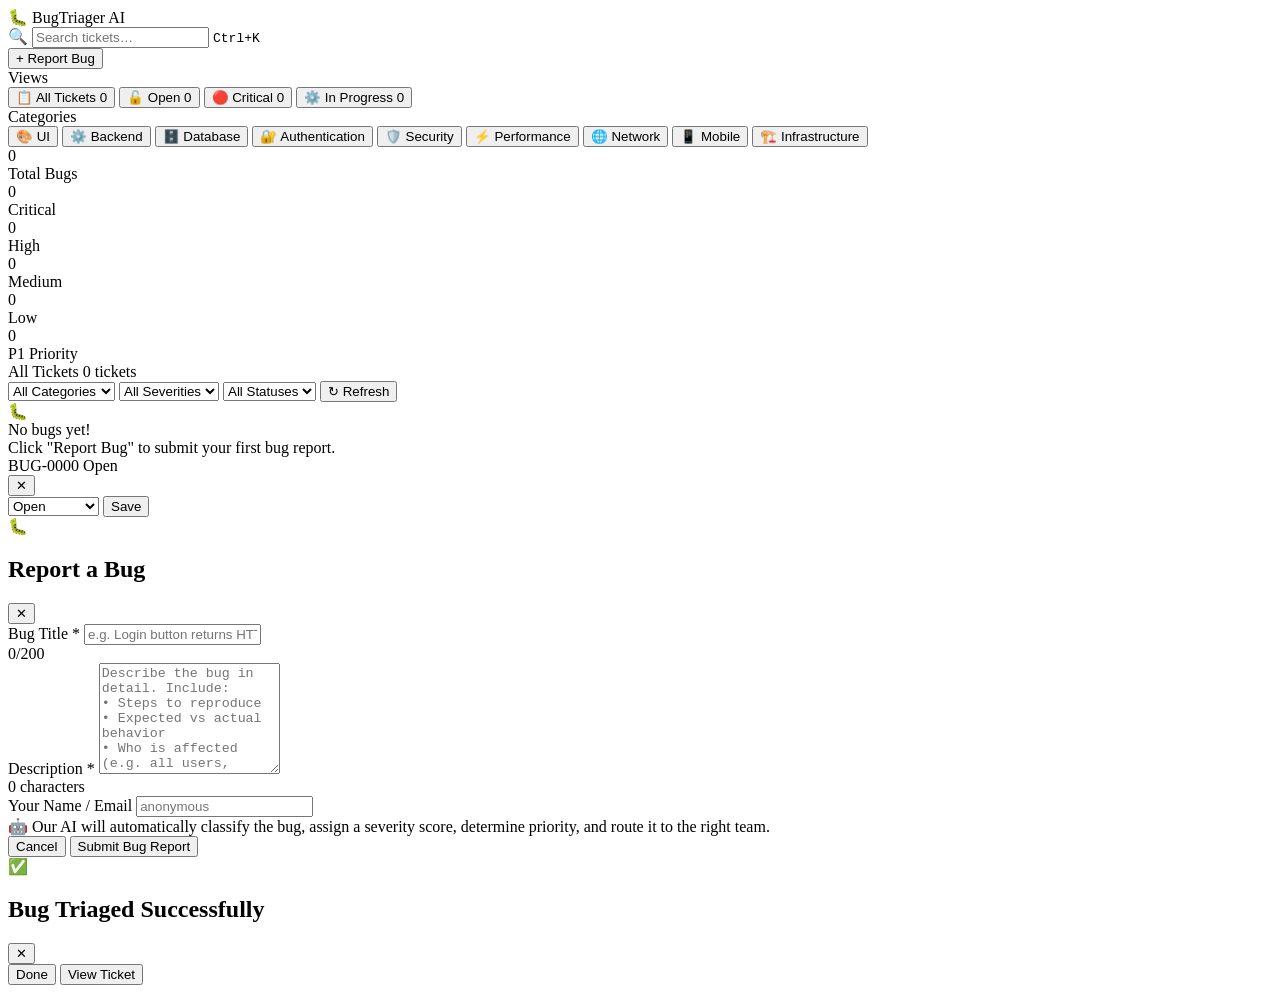
==== Intelligent Bug Triaging/templates/index.html @ e54d3440 "Fix Intelligent Bug Triaging project structure by promoting source files to root and removing duplic" ====
<!DOCTYPE html>
<html lang="en">
<head>
  <meta charset="UTF-8" />
  <meta name="viewport" content="width=device-width, initial-scale=1.0" />
  <title>Intelligent Bug Triaging | AI-Powered Dashboard</title>
  <meta name="description" content="AI-powered intelligent bug triaging system. Submit bug reports, get automatic categorization, severity scoring, and team assignment." />
  <link rel="preconnect" href="https://fonts.googleapis.com" />
  <link rel="preconnect" href="https://fonts.gstatic.com" crossorigin />
  <link href="https://fonts.googleapis.com/css2?family=Inter:wght@300;400;500;600;700;800&family=JetBrains+Mono:wght@400;500&display=swap" rel="stylesheet" />
  <link rel="stylesheet" href="/static/style.css" />
</head>
<body>

<!-- NAVBAR -->
<nav class="navbar" id="navbar">
  <div class="nav-brand">
    <span class="nav-logo">&#x1F41B;</span>
    <span class="nav-title">BugTriager <span class="nav-badge">AI</span></span>
  </div>
  <div class="nav-center">
    <div class="search-bar" id="globalSearchBar">
      <span class="search-icon">&#x1F50D;</span>
      <input type="text" id="globalSearch" placeholder="Search tickets&#x2026;" autocomplete="off" />
      <kbd>Ctrl+K</kbd>
    </div>
  </div>
  <div class="nav-actions">
    <button class="btn btn-primary" id="newBugBtn">+ Report Bug</button>
  </div>
</nav>

<!-- SIDEBAR -->
<aside class="sidebar" id="sidebar">
  <div class="sidebar-section">
    <div class="sidebar-label">Views</div>
    <button class="sidebar-item active" data-view="all" id="viewAll">
      <span class="si-icon">&#x1F4CB;</span> All Tickets
      <span class="si-count" id="countAll">0</span>
    </button>
    <button class="sidebar-item" data-view="open" id="viewOpen">
      <span class="si-icon">&#x1F513;</span> Open
      <span class="si-count" id="countOpen">0</span>
    </button>
    <button class="sidebar-item" data-view="critical" id="viewCritical">
      <span class="si-icon">&#x1F534;</span> Critical
      <span class="si-count" id="countCritical">0</span>
    </button>
    <button class="sidebar-item" data-view="in-progress" id="viewInProgress">
      <span class="si-icon">&#x2699;&#xFE0F;</span> In Progress
      <span class="si-count" id="countInProgress">0</span>
    </button>
  </div>

  <div class="sidebar-section">
    <div class="sidebar-label">Categories</div>
    <button class="sidebar-item" data-category="UI"><span class="si-icon">&#x1F3A8;</span> UI</button>
    <button class="sidebar-item" data-category="Backend"><span class="si-icon">&#x2699;&#xFE0F;</span> Backend</button>
    <button class="sidebar-item" data-category="Database"><span class="si-icon">&#x1F5C4;&#xFE0F;</span> Database</button>
    <button class="sidebar-item" data-category="Authentication"><span class="si-icon">&#x1F510;</span> Authentication</button>
    <button class="sidebar-item" data-category="Security"><span class="si-icon">&#x1F6E1;&#xFE0F;</span> Security</button>
    <button class="sidebar-item" data-category="Performance"><span class="si-icon">&#x26A1;</span> Performance</button>
    <button class="sidebar-item" data-category="Network"><span class="si-icon">&#x1F310;</span> Network</button>
    <button class="sidebar-item" data-category="Mobile"><span class="si-icon">&#x1F4F1;</span> Mobile</button>
    <button class="sidebar-item" data-category="Infrastructure"><span class="si-icon">&#x1F3D7;&#xFE0F;</span> Infrastructure</button>
  </div>
</aside>

<!-- MAIN CONTENT -->
<main class="main-content" id="mainContent">

  <!-- Stats Bar -->
  <div class="stats-bar" id="statsBar">
    <div class="stat-card">
      <div class="stat-value" id="statTotalVal">0</div>
      <div class="stat-label">Total Bugs</div>
    </div>
    <div class="stat-card critical">
      <div class="stat-value" id="statCriticalVal">0</div>
      <div class="stat-label">Critical</div>
    </div>
    <div class="stat-card high">
      <div class="stat-value" id="statHighVal">0</div>
      <div class="stat-label">High</div>
    </div>
    <div class="stat-card medium">
      <div class="stat-value" id="statMediumVal">0</div>
      <div class="stat-label">Medium</div>
    </div>
    <div class="stat-card low">
      <div class="stat-value" id="statLowVal">0</div>
      <div class="stat-label">Low</div>
    </div>
    <div class="stat-card p1">
      <div class="stat-value" id="statP1Val">0</div>
      <div class="stat-label">P1 Priority</div>
    </div>
  </div>

  <!-- Toolbar -->
  <div class="toolbar">
    <div class="toolbar-left">
      <span class="toolbar-title" id="toolbarTitle">All Tickets</span>
      <span class="ticket-count-badge" id="ticketCountBadge">0 tickets</span>
    </div>
    <div class="toolbar-right">
      <select class="filter-select" id="filterCategory">
        <option value="">All Categories</option>
        <option value="UI">UI</option>
        <option value="Backend">Backend</option>
        <option value="Database">Database</option>
        <option value="Authentication">Authentication</option>
        <option value="Security">Security</option>
        <option value="Performance">Performance</option>
        <option value="Network">Network</option>
        <option value="Mobile">Mobile</option>
        <option value="Infrastructure">Infrastructure</option>
      </select>
      <select class="filter-select" id="filterSeverity">
        <option value="">All Severities</option>
        <option value="Critical">Critical</option>
        <option value="High">High</option>
        <option value="Medium">Medium</option>
        <option value="Low">Low</option>
      </select>
      <select class="filter-select" id="filterStatus">
        <option value="">All Statuses</option>
        <option value="Open">Open</option>
        <option value="In Progress">In Progress</option>
        <option value="Resolved">Resolved</option>
        <option value="Closed">Closed</option>
        <option value="Duplicate">Duplicate</option>
      </select>
      <button class="btn btn-ghost" id="refreshBtn">&#x21BB; Refresh</button>
    </div>
  </div>

  <!-- Ticket List -->
  <div class="ticket-list" id="ticketList">
    <div class="empty-state" id="emptyState">
      <div class="empty-icon">&#x1F41B;</div>
      <div class="empty-title">No bugs yet!</div>
      <div class="empty-sub">Click "Report Bug" to submit your first bug report.</div>
    </div>
  </div>

</main>

<!-- DETAIL PANEL -->
<div class="detail-overlay" id="detailOverlay"></div>
<aside class="detail-panel" id="detailPanel">
  <div class="detail-header">
    <div class="detail-header-left">
      <span class="detail-bug-id" id="detailBugId">BUG-0000</span>
      <span class="detail-status-badge" id="detailStatusBadge">Open</span>
    </div>
    <button class="detail-close" id="detailClose">&#x2715;</button>
  </div>
  <div class="detail-body" id="detailBody"></div>
  <div class="detail-footer">
    <div class="detail-actions">
      <select class="filter-select" id="detailStatusSelect">
        <option value="Open">Open</option>
        <option value="In Progress">In Progress</option>
        <option value="Resolved">Resolved</option>
        <option value="Closed">Closed</option>
      </select>
      <button class="btn btn-primary btn-sm" id="detailSaveBtn">Save</button>
    </div>
  </div>
</aside>

<!-- SUBMIT MODAL -->
<div class="modal-overlay" id="submitModal">
  <div class="modal" id="submitModalBox" role="dialog" aria-labelledby="modalTitle">
    <div class="modal-header">
      <div class="modal-header-left">
        <span class="modal-icon">&#x1F41B;</span>
        <h2 class="modal-title" id="modalTitle">Report a Bug</h2>
      </div>
      <button class="modal-close" id="modalClose">&#x2715;</button>
    </div>
    <div class="modal-body">
      <div class="form-group">
        <label class="form-label" for="bugTitle">Bug Title <span class="required">*</span></label>
        <input class="form-input" type="text" id="bugTitle"
          placeholder="e.g. Login button returns HTTP 500 in production"
          maxlength="200" autocomplete="off" />
        <div class="char-count"><span id="titleCharCount">0</span>/200</div>
      </div>
      <div class="form-group">
        <label class="form-label" for="bugDescription">Description <span class="required">*</span></label>
        <textarea class="form-textarea" id="bugDescription" rows="7"
          placeholder="Describe the bug in detail. Include:&#10;&#x2022; Steps to reproduce&#10;&#x2022; Expected vs actual behavior&#10;&#x2022; Who is affected (e.g. all users, specific role)&#10;&#x2022; Environment (production/staging)&#10;&#x2022; Any error messages"></textarea>
        <div class="char-count"><span id="descCharCount">0</span> characters</div>
      </div>
      <div class="form-group">
        <label class="form-label" for="bugSubmitter">Your Name / Email</label>
        <input class="form-input" type="text" id="bugSubmitter" placeholder="anonymous" autocomplete="off" />
      </div>
      <div class="form-hint">
        <span class="hint-icon">&#x1F916;</span>
        Our AI will automatically classify the bug, assign a severity score, determine priority, and route it to the right team.
      </div>
    </div>
    <div class="modal-footer">
      <button class="btn btn-ghost" id="modalCancelBtn">Cancel</button>
      <button class="btn btn-primary" id="modalSubmitBtn">
        <span class="btn-text">Submit Bug Report</span>
        <span class="btn-loader" style="display:none">Analyzing&#x2026;</span>
      </button>
    </div>
  </div>
</div>

<!-- RESULT MODAL -->
<div class="modal-overlay" id="resultModal">
  <div class="modal result-modal" id="resultModalBox">
    <div class="modal-header">
      <div class="modal-header-left">
        <span class="modal-icon">&#x2705;</span>
        <h2 class="modal-title">Bug Triaged Successfully</h2>
      </div>
      <button class="modal-close" id="resultClose">&#x2715;</button>
    </div>
    <div class="modal-body" id="resultBody"></div>
    <div class="modal-footer">
      <button class="btn btn-ghost" id="resultDoneBtn">Done</button>
      <button class="btn btn-primary" id="resultViewBtn">View Ticket</button>
    </div>
  </div>
</div>

<!-- TOAST CONTAINER -->
<div class="toast-container" id="toastContainer"></div>

<script src="/static/app.js"></script>
</body>
</html>
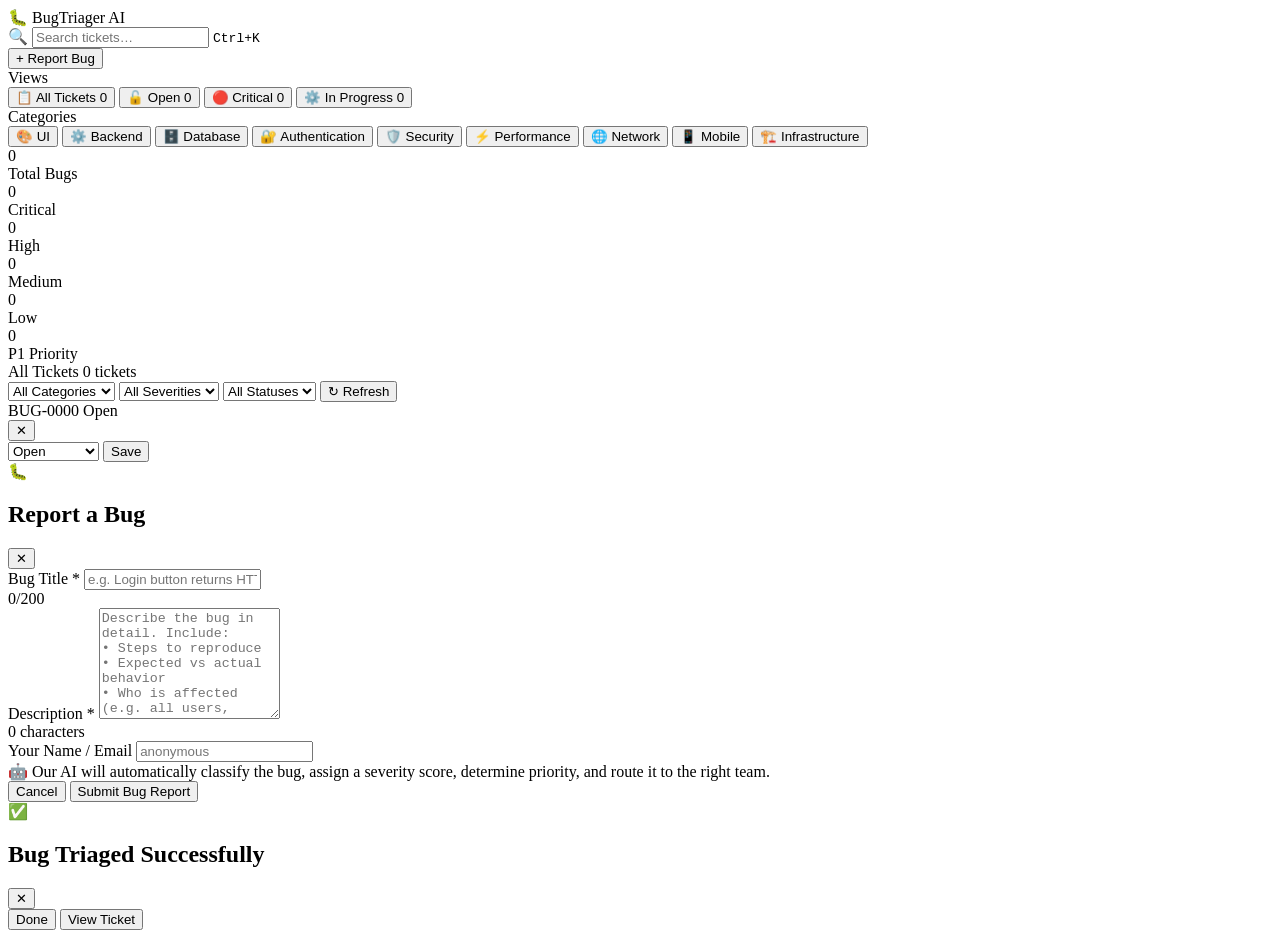
==== commit 74675be8: "refactor(qa-suite): modularize packages, add tests, fix dashboard bugs & increase model cold-start t" ====
--- a/Intelligent Bug Triaging/templates/index.html
+++ b/Intelligent Bug Triaging/templates/index.html
@@ -136,12 +136,13 @@
   </div>
 
   <!-- Ticket List -->
-  <div class="ticket-list" id="ticketList">
-    <div class="empty-state" id="emptyState">
-      <div class="empty-icon">&#x1F41B;</div>
-      <div class="empty-title">No bugs yet!</div>
-      <div class="empty-sub">Click "Report Bug" to submit your first bug report.</div>
-    </div>
+  <div class="ticket-list" id="ticketList"></div>
+
+  <!-- Empty State -->
+  <div class="empty-state" id="emptyState" style="display: none;">
+    <div class="empty-icon">&#x1F41B;</div>
+    <div class="empty-title">No bugs yet!</div>
+    <div class="empty-sub">Click "Report Bug" to submit your first bug report.</div>
   </div>
 
 </main>
